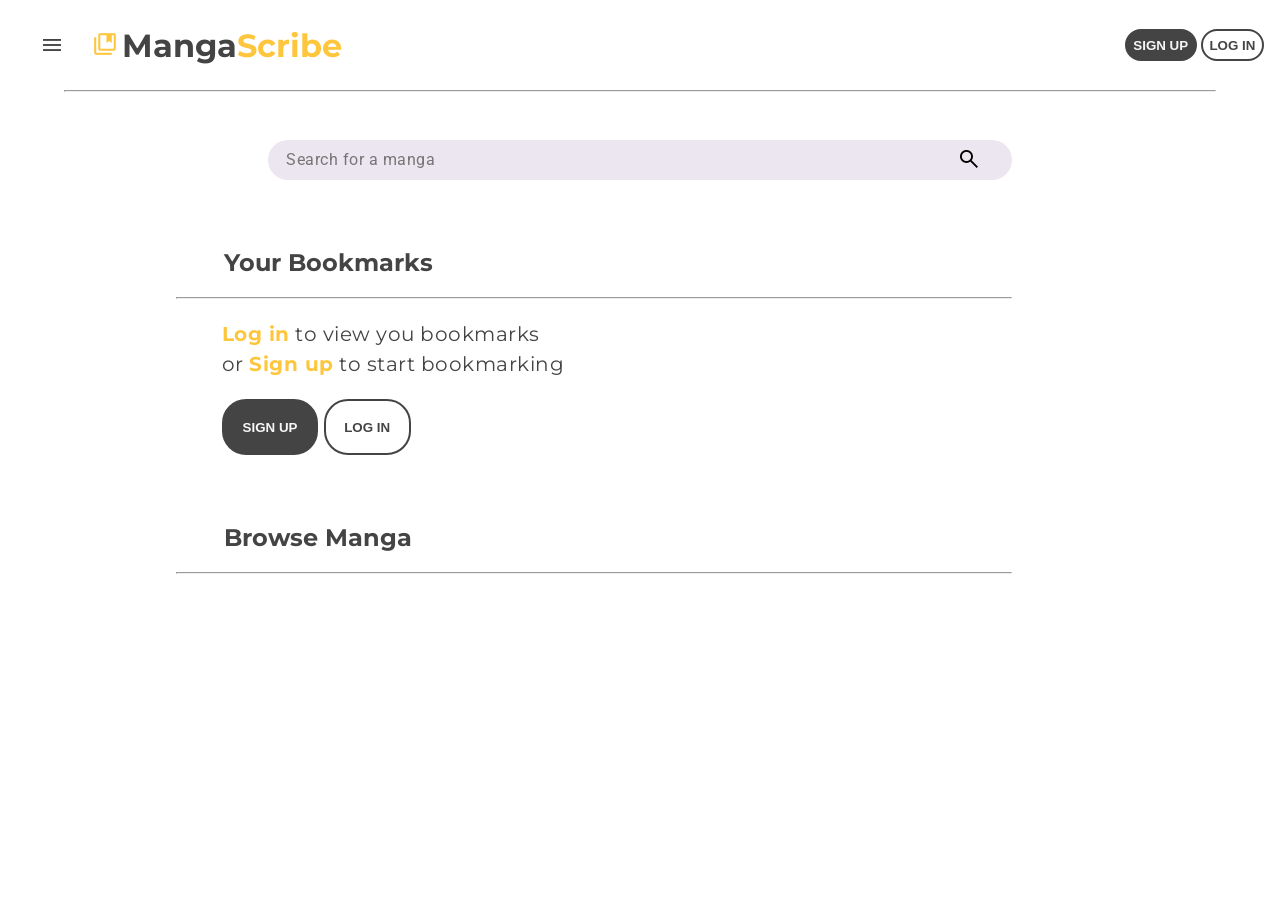
==== content/index.html @ f674ec25 "fixed bkmark paired with images on cards" ====
<!DOCTYPE html>
<html lang="en">
<head>
    <meta charset="UTF-8">
    <meta name="viewport" content="width=device-width, initial-scale=1.0">
    <title>Document</title>
    <link rel="preconnect" href="https://fonts.googleapis.com">
    <link rel="preconnect" href="https://fonts.gstatic.com" crossorigin>
    <link href="https://fonts.googleapis.com/css2?family=Montserrat:ital,wght@0,100..900;1,100..900&family=Roboto:ital,wght@0,100..900;1,100..900&display=swap" rel="stylesheet">
 
    <link rel="stylesheet" href="https://fonts.googleapis.com/css2?family=Material+Symbols+Outlined:opsz,wght,FILL,GRAD@20..48,100..700,0..1,-50..200" />
    <style>
        *{
            box-sizing: border-box;
            /* margin: 0;
            padding: 0; */
        }
        body{
            display: flex;
            flex-direction: column;
            align-items: center;
            width: 100vw;
            height: 100vh;
            padding: 0;
            margin: 0;
            background-color: #fff;
            /* background-color: #F7F6F6; */
            color: #444444;
            font-family: "Montserrat", sans-serif;
            /*font-optical-sizing: auto;
            font-weight: 300;
            font-style: normal;*/
        }
        header{
            flex-grow: 1;
            max-height: 10%;
            width: 100%;
            padding: 1em 1em;
            display: flex;
            justify-content: space-between;
            align-items: center;
        }
        header img{
            width: 20px;
            height: 20px;
        }
        header#logo {
            display: flex;
            justify-content: space-evenly;
        }

        .site{
            display: flex;
            flex-direction: column;
            overflow-y: scroll;
            flex-grow: 9;
            max-height: 90%;
            width: 100%;
            align-items: center;
        }

        .accent-color{
            font-weight: bold;
            color: #FEC63D;
        }
        button{
            padding: 0.5em;
            border-radius: 24px;
            font-weight: 600;
            transition: color 0.3s, background-color 0.3s;
            cursor: pointer;
            border: 2px solid #444444;
        }
        button:hover{
            background-color: #FEC63D;
            color: #444444;
            border-color: #FEC63D;
        }
        .primary-btn{
            background-color: #444444;
            color: #F7F6F6;
        }
        .secondary-btn{
            background: transparent;
            
            border-radius: 24px;
            color: #444444;
            text-align: center;
        }

        main{
            display: flex;
            flex-direction: column;
            /* flex-grow: 7; 
            max-height: 70%; */
            max-width: 100%;   
        }
        
        footer{
            flex-grow: 1;
            max-height: 1%;
            width: 100%;
            background-color: #ECE6F0;
            padding: 6em 0px;
            text-align: center;
        }

        #srch{
            display: flex;
            justify-content: center;
            align-items: center;
        }
        #srch div.sbar{
            display: flex;
            justify-content: space-between;
            border-radius: 32px;
            flex-grow: 8;
            max-width: 80%;
            width: 929px;
            background: #ECE6F0;
            overflow: hidden;
            padding-left: 1em;
        }
        
        .sbar input{
            color: #49454F;
            background-color: transparent;
            font-family: "Roboto",sans-serif;
            font-weight: 400;
            font-size: 16px;
            line-height: 1.3;
            letter-spacing: 0.5px;
            border: none;
            flex-grow: 9;
            outline: none;
        }
        .sbar button{
            background-color: transparent;
            border-radius: 0;
            border: none;
            flex-grow: 1;
        }
        .no-bkmarks{
            display: flex;
            flex-direction: column;
            line-height: 1.5;
            letter-spacing: 0.5px;
            font-size: 20px;
            padding-left: 5%;
        }
        .no-bkmarks button{
            padding: 1.4em;
        }
        main #srch,#bkm,#browse{
            margin-top: 3em;
            max-width: 100%;
        }

        hr{
            width: 90%;
            margin: 0;
        }
        h1{
            margin: 0;
            display:inline;
        }
        h2{
            padding-left: 2em;
        }
        div.card {
            background-color: #fff;
            /* padding: 1em; */
            font-size: 12px;
            margin-bottom: 2em;
            display: flex;
            flex-wrap: wrap;
            justify-content: center;
            max-width: 30%;
            width: 20%;
            min-width: 160px;
            height: 20%;
            margin-right: 2%;
        }
        .card-title{
            font-weight: 700;
        }
        .card figure{
            display: flex;
            flex-direction: column;
            margin: 0;
            height: auto;
            width: 100%;
        }
        .card figure img{
            flex-grow: 9;
            max-height: 90%;
            object-fit: cover;
        }
        .card figure ul{
            margin: 0;
            padding: 0;
        }
        .card figcaption li{
            list-style-type: none;
            margin-left: none;
        }
        #page{
            display: flex;
            flex-wrap: wrap;
            margin: 1em 0px 3em;
            justify-content: center;
        } 
        .material-symbols-outlined {
            font-variation-settings:
            'FILL' 0,
            'wght' 400,
            'GRAD' 0,
            'opsz' 30
        }
        #menu{
            padding: 1em;
        }
        #bkm-logo{
            color: #FEC63D;
            font-size: 26px;
        }
    </style>
</head>
<body>
    <header>
        
        <div id="logo">
            <span class="material-symbols-outlined" id="menu">menu</span>
            <span class="material-symbols-outlined" id="bkm-logo">collections_bookmark</span>
            <h1>Manga<span class="accent-color">Scribe</span></h1>
        </div>
       
        <div>
            <button class="primary-btn">SIGN UP</button> <button class="secondary-btn">LOG IN</button>
        </div>
        
    </header>
    <hr>
    <div class="site">
    <main>
        <section id="srch">
            <div class="sbar">
                <input type="search" placeholder="Search for a manga">
                <button><span class="material-symbols-outlined">search</span></button>
            </div>
        </section>

        <section id="bkm">
           <h2>Your Bookmarks</h2>
            <hr>
            <div class="no-bkmarks">
            <p><span class="accent-color">Log in</span> to view you bookmarks <br>or <span class="accent-color">Sign up</span> to start bookmarking</p>
            <div>
                <button class="primary-btn">SIGN UP</button> <button class="secondary-btn">LOG IN</button>
            </div>
            
            </div> 
        </section>
        
        <section id="browse">
            <h2>Browse Manga</h2>
            <hr>
            <div id="page">

                    <!-- eventual card with images -->
                    <!-- <div class="card">
                    <figure>
                        
                        <img src="https://cdn.myanimelist.net/images/anime/9/76662.jpg" alt="jshkvol19">
                        <figcaption><li class="card-title">Manga Title</li><li>Native Manga title</li></figcaption>
                    </figure>           
                    </div>

                    <div class="card">
                    <figure>
                        
                        <img src="https://cdn.myanimelist.net/images/anime/9/76662.jpg" alt="jshkvol19">
                        <figcaption><li class="card-title">Manga Title</li><li>Native Manga title</li></figcaption>
                    </figure>           
                    </div> -->

            </div>
        </section>
    </main>
    <!-- <footer>
        <nav>Home, Bookmarks, Filter by Genre, Random, About, Contact, Download</nav>
    </footer> -->
    </div>
</body>

<script>
   
// Here we define our query as a multi-line string
// Storing it in a separate .graphql/.gql file is also possible
const query = `
query (
  $page: Int = 1
  $type: MediaType
) {
  Page(page: $page, perPage: 20) {
    pageInfo {
      hasNextPage
    }
    media(
      type: $type
    ) {
      id
      title {
        romaji
        english
        native
      }
        genres
        coverImage{
            extraLarge
        }
    }
  }
}
`;

// Define our query variables and values that will be used in the query request
const variables = {
    type: 'MANGA',
};

// Define the config we'll need for our Api request
const url = 'https://graphql.anilist.co',
    options = {
        method: 'POST',
        headers: {
            'Content-Type': 'application/json',
            'Accept': 'application/json',
        },
        body: JSON.stringify({
            query: query,
            variables: variables
        })
    };

// Make the HTTP Api request
fetch(url, options).then(handleResponse)
    .then(handleData)
    .catch(handleError);

function handleResponse(response) {
    return response.json().then(function (json) {
        return response.ok ? json : Promise.reject(json);
    });
}

function handleData(data) {
    console.log(data);
    showData(data);
}

function handleError(error) {
    alert('Error, check console');
    console.error(error);
}

function showData(records){
    console.log(records.data.Page.media);
    let array = records.data.Page.media;
    let result = document.querySelector('#page');
    let html = '';
    for (let rec of array){
        html += `<div class="card">
        <figure>
            <img src="${rec.coverImage.extraLarge}" alt="${rec.title.romaji}">
            <figcaption>                    
                <ul>
                <li class="card-title">${rec.title.romaji}</li>
                <li>${rec.title.english}</li>
                <li>${rec.title.native}</li>

              <!--  <li class="genre"> `;
        //     for(let g of rec.genres){
        //         html +=`${g}, `;   
        //     }
         html += `</li> -->
                <!--BOOKMARK BUTTON -->
        <button onclick ='addBookmark(${JSON.stringify(rec)})'> Bookmark</button>
                </ul>
            </figcaption>
        </figure>           
        </div>`;
    }
    result.innerHTML = html;
}

function addBookmark(manga) {
   
    let bookmarks = JSON.parse(localStorage.getItem('bookmarks')) || [];

    
    let exists = bookmarks.some(item => item.id === manga.id);

    if (!exists) {
        bookmarks.push(manga);
        localStorage.setItem('bookmarks', JSON.stringify(bookmarks));
        alert("Bookmarked!");
    } else {
        alert("Already bookmarked!");
    }

    console.log("Saved bookmarks:", bookmarks); // for testing
}

</script>
</html>
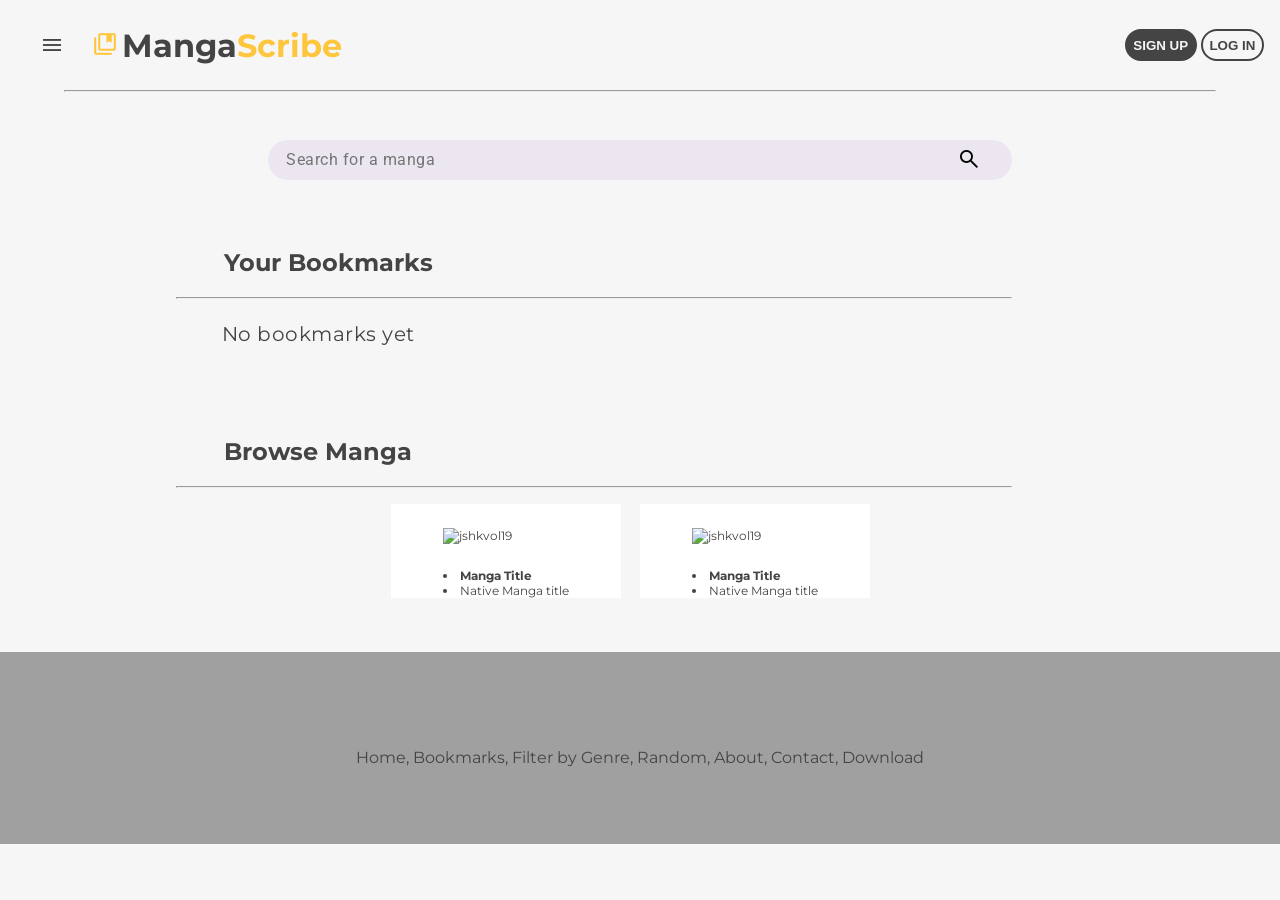
==== commit b6ff6b31: "Update index.html" ====
--- a/content/index.html
+++ b/content/index.html
@@ -23,8 +23,7 @@
             height: 100vh;
             padding: 0;
             margin: 0;
-            background-color: #fff;
-            /* background-color: #F7F6F6; */
+            background-color: #F7F6F6;
             color: #444444;
             font-family: "Montserrat", sans-serif;
             /*font-optical-sizing: auto;
@@ -58,6 +57,7 @@
             width: 100%;
             align-items: center;
         }
+
 
         .accent-color{
             font-weight: bold;
@@ -93,14 +93,14 @@
             flex-direction: column;
             /* flex-grow: 7; 
             max-height: 70%; */
-            max-width: 100%;   
+            max-width: 90%;   
         }
         
         footer{
             flex-grow: 1;
             max-height: 1%;
             width: 100%;
-            background-color: #ECE6F0;
+            background-color: #a0a0a0;
             padding: 6em 0px;
             text-align: center;
         }
@@ -169,16 +169,14 @@
         }
         div.card {
             background-color: #fff;
-            /* padding: 1em; */
+            padding: 1em;
             font-size: 12px;
-            margin-bottom: 2em;
+            margin-bottom: 0.5em;
             display: flex;
             flex-wrap: wrap;
+            max-width: 30%;
             justify-content: center;
-            max-width: 30%;
-            width: 20%;
             min-width: 160px;
-            height: 20%;
             margin-right: 2%;
         }
         .card-title{
@@ -187,22 +185,12 @@
         .card figure{
             display: flex;
             flex-direction: column;
-            margin: 0;
-            height: auto;
+            height: 100%;
             width: 100%;
         }
         .card figure img{
             flex-grow: 9;
             max-height: 90%;
-            object-fit: cover;
-        }
-        .card figure ul{
-            margin: 0;
-            padding: 0;
-        }
-        .card figcaption li{
-            list-style-type: none;
-            margin-left: none;
         }
         #page{
             display: flex;
@@ -268,28 +256,28 @@
             <div id="page">
 
                     <!-- eventual card with images -->
-                    <!-- <div class="card">
+                    <div class="card">
                     <figure>
                         
                         <img src="https://cdn.myanimelist.net/images/anime/9/76662.jpg" alt="jshkvol19">
                         <figcaption><li class="card-title">Manga Title</li><li>Native Manga title</li></figcaption>
                     </figure>           
                     </div>
-
                     <div class="card">
                     <figure>
                         
                         <img src="https://cdn.myanimelist.net/images/anime/9/76662.jpg" alt="jshkvol19">
                         <figcaption><li class="card-title">Manga Title</li><li>Native Manga title</li></figcaption>
                     </figure>           
-                    </div> -->
+                    </div>
+                <div id="list"></div>
 
             </div>
         </section>
     </main>
-    <!-- <footer>
+    <footer>
         <nav>Home, Bookmarks, Filter by Genre, Random, About, Contact, Download</nav>
-    </footer> -->
+    </footer>
     </div>
 </body>
 
@@ -316,9 +304,6 @@
         native
       }
         genres
-        coverImage{
-            extraLarge
-        }
     }
   }
 }
@@ -371,29 +356,25 @@
     let html = '';
     for (let rec of array){
         html += `<div class="card">
-        <figure>
-            <img src="${rec.coverImage.extraLarge}" alt="${rec.title.romaji}">
-            <figcaption>                    
-                <ul>
-                <li class="card-title">${rec.title.romaji}</li>
-                <li>${rec.title.english}</li>
-                <li>${rec.title.native}</li>
-
-              <!--  <li class="genre"> `;
-        //     for(let g of rec.genres){
-        //         html +=`${g}, `;   
-        //     }
-         html += `</li> -->
-                <!--BOOKMARK BUTTON -->
-        <button onclick ='addBookmark(${JSON.stringify(rec)})'> Bookmark</button>
-                </ul>
-            </figcaption>
-        </figure>           
-        </div>`;
+            <ul>
+            <!-- <li>${rec.id}</li> -->
+            <li class="card-title">${rec.title.romaji}</li>
+            <li>${rec.title.english}</li>
+            <li>${rec.title.native}</li>
+            <li class="genre"> `;
+        for(let g of rec.genres){
+            html +=`${g}, `;   
+        }
+        html += `</li>
+        <!--BOOKMARK BUTTON -->
+        <button onclick ='addBookmark(${JSON.stringify(rec)})'>
+        Bookmark
+        </button>
+            </ul>
+            </div>`;
     }
     result.innerHTML = html;
 }
-
 function addBookmark(manga) {
    
     let bookmarks = JSON.parse(localStorage.getItem('bookmarks')) || [];
@@ -412,5 +393,51 @@
     console.log("Saved bookmarks:", bookmarks); // for testing
 }
 
+function displayBookmarks() {
+    let bookmarks = JSON.parse(localStorage.getItem('bookmarks')) || [];
+    let section = document.querySelector('#bkm');
+
+    let html = `<h2>Your Bookmarks</h2><hr>`;
+
+    if (bookmarks.length === 0) {
+        html += `
+        <div class="no-bkmarks">
+            <p>No bookmarks yet</p>
+        </div>`;
+    } else {
+        html += `<div id="bookmark-list">`;
+
+        for (let m of bookmarks) {
+            html += `
+            <div class="card">
+                <ul>
+                    <li class="card-title">${m.title.romaji}</li>
+                    <li>${m.title.english || ''}</li>
+                    <li>${m.title.native}</li>
+                </ul>
+
+                <button onclick="removeBookmark(${m.id})">
+                    Remove
+                </button>
+            </div>`;
+        }
+
+        html += `</div>`;
+    }
+
+    section.innerHTML = html;
+}
+    
+function removeBookmark(id) {
+    let bookmarks = JSON.parse(localStorage.getItem('bookmarks')) || [];
+
+    bookmarks = bookmarks.filter(item => item.id !== id);
+
+    localStorage.setItem('bookmarks', JSON.stringify(bookmarks));
+
+    displayBookmarks();
+}
+    displayBookmarks();
 </script>
-</html>+</html>
+
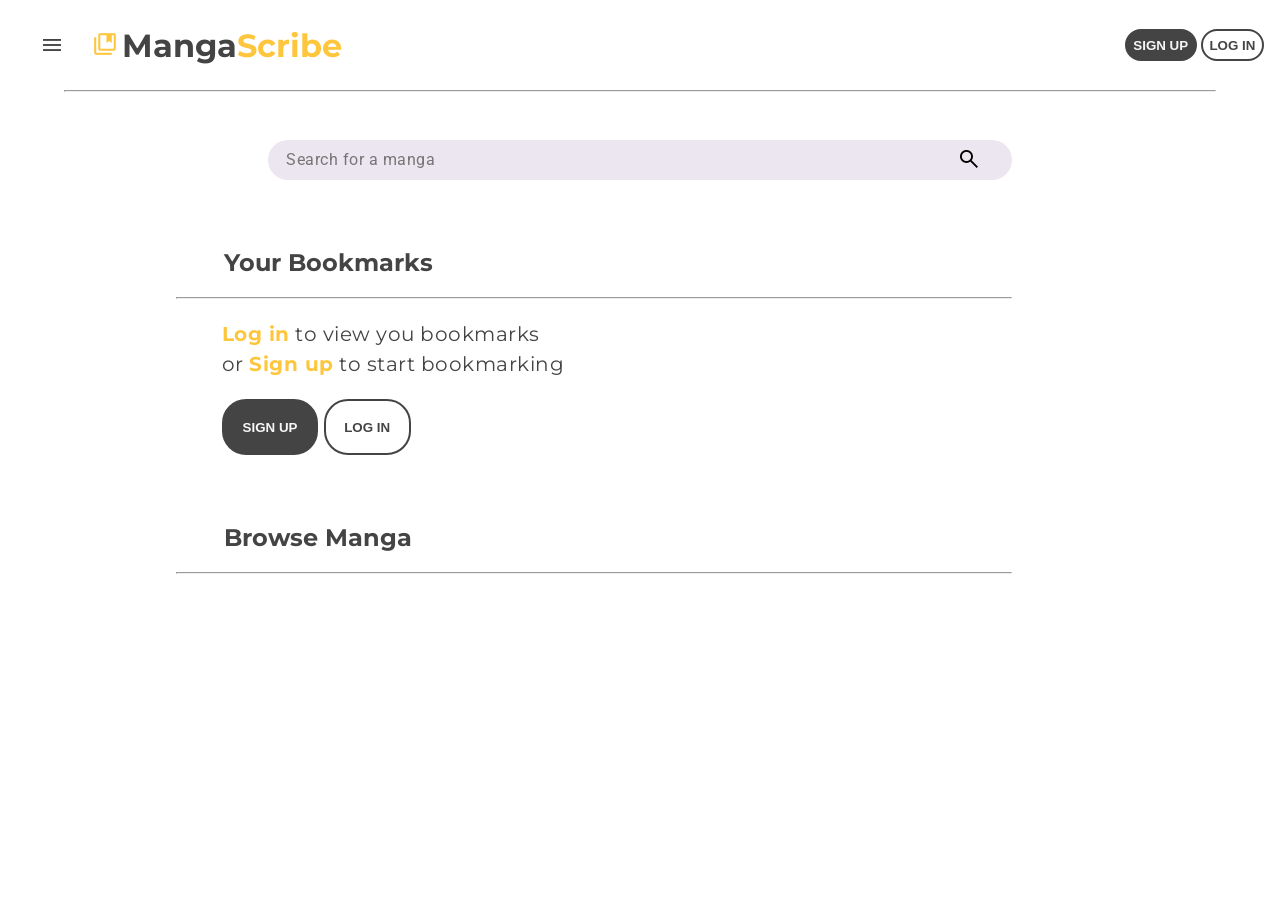
==== commit 959ef2cb: "Merge branch 'main' of https://github.com/azarialewis2685-alt/manga-site" ====
--- a/content/index.html
+++ b/content/index.html
@@ -23,7 +23,8 @@
             height: 100vh;
             padding: 0;
             margin: 0;
-            background-color: #F7F6F6;
+            background-color: #fff;
+            /* background-color: #F7F6F6; */
             color: #444444;
             font-family: "Montserrat", sans-serif;
             /*font-optical-sizing: auto;
@@ -57,7 +58,6 @@
             width: 100%;
             align-items: center;
         }
-
 
         .accent-color{
             font-weight: bold;
@@ -93,14 +93,14 @@
             flex-direction: column;
             /* flex-grow: 7; 
             max-height: 70%; */
-            max-width: 90%;   
+            max-width: 100%;   
         }
         
         footer{
             flex-grow: 1;
             max-height: 1%;
             width: 100%;
-            background-color: #a0a0a0;
+            background-color: #ECE6F0;
             padding: 6em 0px;
             text-align: center;
         }
@@ -169,14 +169,16 @@
         }
         div.card {
             background-color: #fff;
-            padding: 1em;
+            /* padding: 1em; */
             font-size: 12px;
-            margin-bottom: 0.5em;
+            margin-bottom: 2em;
             display: flex;
             flex-wrap: wrap;
+            justify-content: center;
             max-width: 30%;
-            justify-content: center;
+            width: 20%;
             min-width: 160px;
+            height: 20%;
             margin-right: 2%;
         }
         .card-title{
@@ -185,12 +187,22 @@
         .card figure{
             display: flex;
             flex-direction: column;
-            height: 100%;
+            margin: 0;
+            height: auto;
             width: 100%;
         }
         .card figure img{
             flex-grow: 9;
             max-height: 90%;
+            object-fit: cover;
+        }
+        .card figure ul{
+            margin: 0;
+            padding: 0;
+        }
+        .card figcaption li{
+            list-style-type: none;
+            margin-left: none;
         }
         #page{
             display: flex;
@@ -256,28 +268,28 @@
             <div id="page">
 
                     <!-- eventual card with images -->
+                    <!-- <div class="card">
+                    <figure>
+                        
+                        <img src="https://cdn.myanimelist.net/images/anime/9/76662.jpg" alt="jshkvol19">
+                        <figcaption><li class="card-title">Manga Title</li><li>Native Manga title</li></figcaption>
+                    </figure>           
+                    </div>
+
                     <div class="card">
                     <figure>
                         
                         <img src="https://cdn.myanimelist.net/images/anime/9/76662.jpg" alt="jshkvol19">
                         <figcaption><li class="card-title">Manga Title</li><li>Native Manga title</li></figcaption>
                     </figure>           
-                    </div>
-                    <div class="card">
-                    <figure>
-                        
-                        <img src="https://cdn.myanimelist.net/images/anime/9/76662.jpg" alt="jshkvol19">
-                        <figcaption><li class="card-title">Manga Title</li><li>Native Manga title</li></figcaption>
-                    </figure>           
-                    </div>
-                <div id="list"></div>
+                    </div> -->
 
             </div>
         </section>
     </main>
-    <footer>
+    <!-- <footer>
         <nav>Home, Bookmarks, Filter by Genre, Random, About, Contact, Download</nav>
-    </footer>
+    </footer> -->
     </div>
 </body>
 
@@ -304,6 +316,9 @@
         native
       }
         genres
+        coverImage{
+            extraLarge
+        }
     }
   }
 }
@@ -356,22 +371,25 @@
     let html = '';
     for (let rec of array){
         html += `<div class="card">
-            <ul>
-            <!-- <li>${rec.id}</li> -->
-            <li class="card-title">${rec.title.romaji}</li>
-            <li>${rec.title.english}</li>
-            <li>${rec.title.native}</li>
-            <li class="genre"> `;
-        for(let g of rec.genres){
-            html +=`${g}, `;   
-        }
-        html += `</li>
-        <!--BOOKMARK BUTTON -->
-        <button onclick ='addBookmark(${JSON.stringify(rec)})'>
-        Bookmark
-        </button>
-            </ul>
-            </div>`;
+        <figure>
+            <img src="${rec.coverImage.extraLarge}" alt="${rec.title.romaji}">
+            <figcaption>                    
+                <ul>
+                <li class="card-title">${rec.title.romaji}</li>
+                <li>${rec.title.english}</li>
+                <li>${rec.title.native}</li>
+
+              <!--  <li class="genre"> `;
+        //     for(let g of rec.genres){
+        //         html +=`${g}, `;   
+        //     }
+         html += `</li> -->
+                <!--BOOKMARK BUTTON -->
+        <button onclick ='addBookmark(${JSON.stringify(rec)})'> Bookmark</button>
+                </ul>
+            </figcaption>
+        </figure>           
+        </div>`;
     }
     result.innerHTML = html;
 }
@@ -393,51 +411,5 @@
     console.log("Saved bookmarks:", bookmarks); // for testing
 }
 
-function displayBookmarks() {
-    let bookmarks = JSON.parse(localStorage.getItem('bookmarks')) || [];
-    let section = document.querySelector('#bkm');
-
-    let html = `<h2>Your Bookmarks</h2><hr>`;
-
-    if (bookmarks.length === 0) {
-        html += `
-        <div class="no-bkmarks">
-            <p>No bookmarks yet</p>
-        </div>`;
-    } else {
-        html += `<div id="bookmark-list">`;
-
-        for (let m of bookmarks) {
-            html += `
-            <div class="card">
-                <ul>
-                    <li class="card-title">${m.title.romaji}</li>
-                    <li>${m.title.english || ''}</li>
-                    <li>${m.title.native}</li>
-                </ul>
-
-                <button onclick="removeBookmark(${m.id})">
-                    Remove
-                </button>
-            </div>`;
-        }
-
-        html += `</div>`;
-    }
-
-    section.innerHTML = html;
-}
-    
-function removeBookmark(id) {
-    let bookmarks = JSON.parse(localStorage.getItem('bookmarks')) || [];
-
-    bookmarks = bookmarks.filter(item => item.id !== id);
-
-    localStorage.setItem('bookmarks', JSON.stringify(bookmarks));
-
-    displayBookmarks();
-}
-    displayBookmarks();
 </script>
 </html>
-
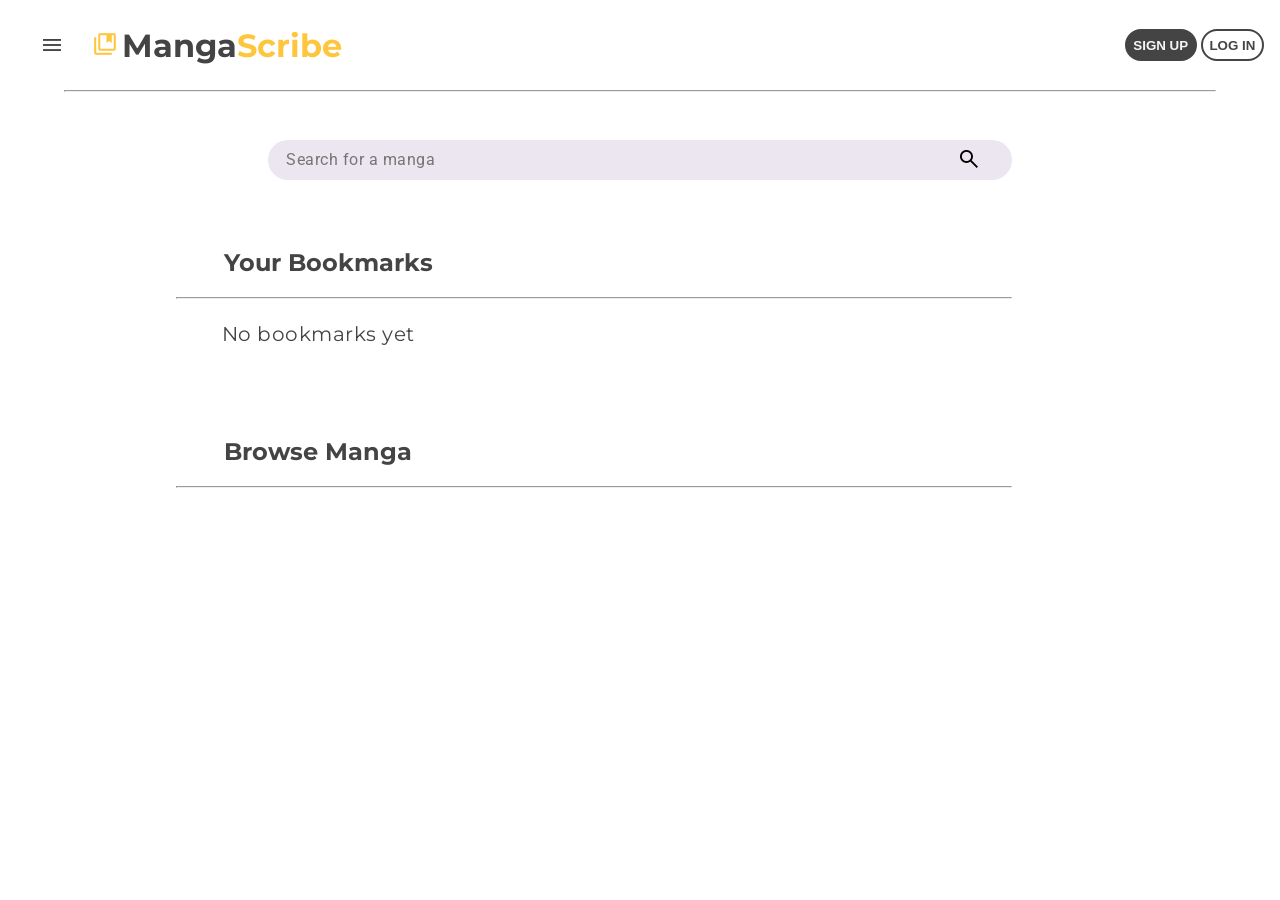
==== commit a4bd65e6: "Merge branch 'main' of https://github.com/azarialewis2685-alt/manga-site" ====
--- a/content/index.html
+++ b/content/index.html
@@ -411,5 +411,51 @@
     console.log("Saved bookmarks:", bookmarks); // for testing
 }
 
+function displayBookmarks() {
+    let bookmarks = JSON.parse(localStorage.getItem('bookmarks')) || [];
+    let section = document.querySelector('#bkm');
+
+    let html = `<h2>Your Bookmarks</h2><hr>`;
+
+    if (bookmarks.length === 0) {
+        html += `
+        <div class="no-bkmarks">
+            <p>No bookmarks yet</p>
+        </div>`;
+    } else {
+        html += `<div id="bookmark-list">`;
+
+        for (let m of bookmarks) {
+            html += `
+            <div class="card">
+                <ul>
+                    <li class="card-title">${m.title.romaji}</li>
+                    <li>${m.title.english || ''}</li>
+                    <li>${m.title.native}</li>
+                </ul>
+
+                <button onclick="removeBookmark(${m.id})">
+                    Remove
+                </button>
+            </div>`;
+        }
+
+        html += `</div>`;
+    }
+
+    section.innerHTML = html;
+}
+    
+function removeBookmark(id) {
+    let bookmarks = JSON.parse(localStorage.getItem('bookmarks')) || [];
+
+    bookmarks = bookmarks.filter(item => item.id !== id);
+
+    localStorage.setItem('bookmarks', JSON.stringify(bookmarks));
+
+    displayBookmarks();
+}
+    displayBookmarks();
 </script>
 </html>
+
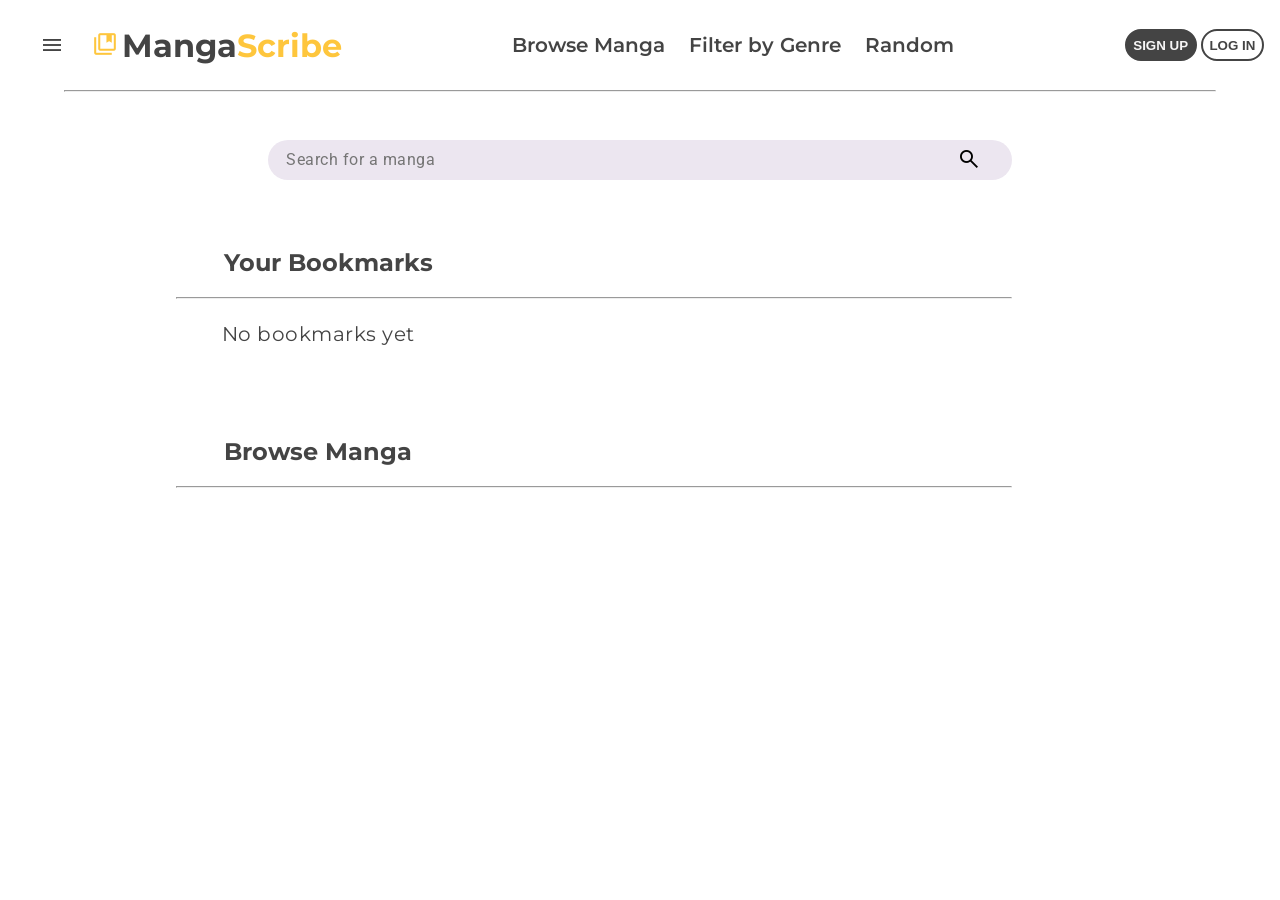
==== commit 302ea210: "nav" ====
--- a/content/index.html
+++ b/content/index.html
@@ -224,6 +224,32 @@
             color: #FEC63D;
             font-size: 26px;
         }
+        .nav-links a {
+            font-size: 20px;      
+            font-weight: 600;
+            text-decoration: none;
+            color: #444444;
+            margin-left: 20px;
+        }
+
+        .nav-links a:hover {
+            color: #FEC63D;
+        }
+        .social-icons a {
+            font-size: 20px;
+            margin-right: 10px;
+            color: black;
+            text-decoration: none;
+        }
+
+        .social-icons a:hover {
+            opacity: 0.7;
+        }
+        .social-row {
+            display: flex;
+            align-items: center;
+            gap: 10px;
+        }
     </style>
 </head>
 <body>
@@ -234,7 +260,14 @@
             <span class="material-symbols-outlined" id="bkm-logo">collections_bookmark</span>
             <h1>Manga<span class="accent-color">Scribe</span></h1>
         </div>
-       
+        <div class="nav-links">
+            <a href="index.html">Browse Manga</a>
+            <a href="#">Filter by Genre</a>
+            <a href="#">Random</a>
+            <a href="profile.html" class="user-icon" aria-label="User Profile">
+                <i class="fa-solid fa-user"></i>
+            </a>
+        </div>
         <div>
             <button class="primary-btn">SIGN UP</button> <button class="secondary-btn">LOG IN</button>
         </div>
